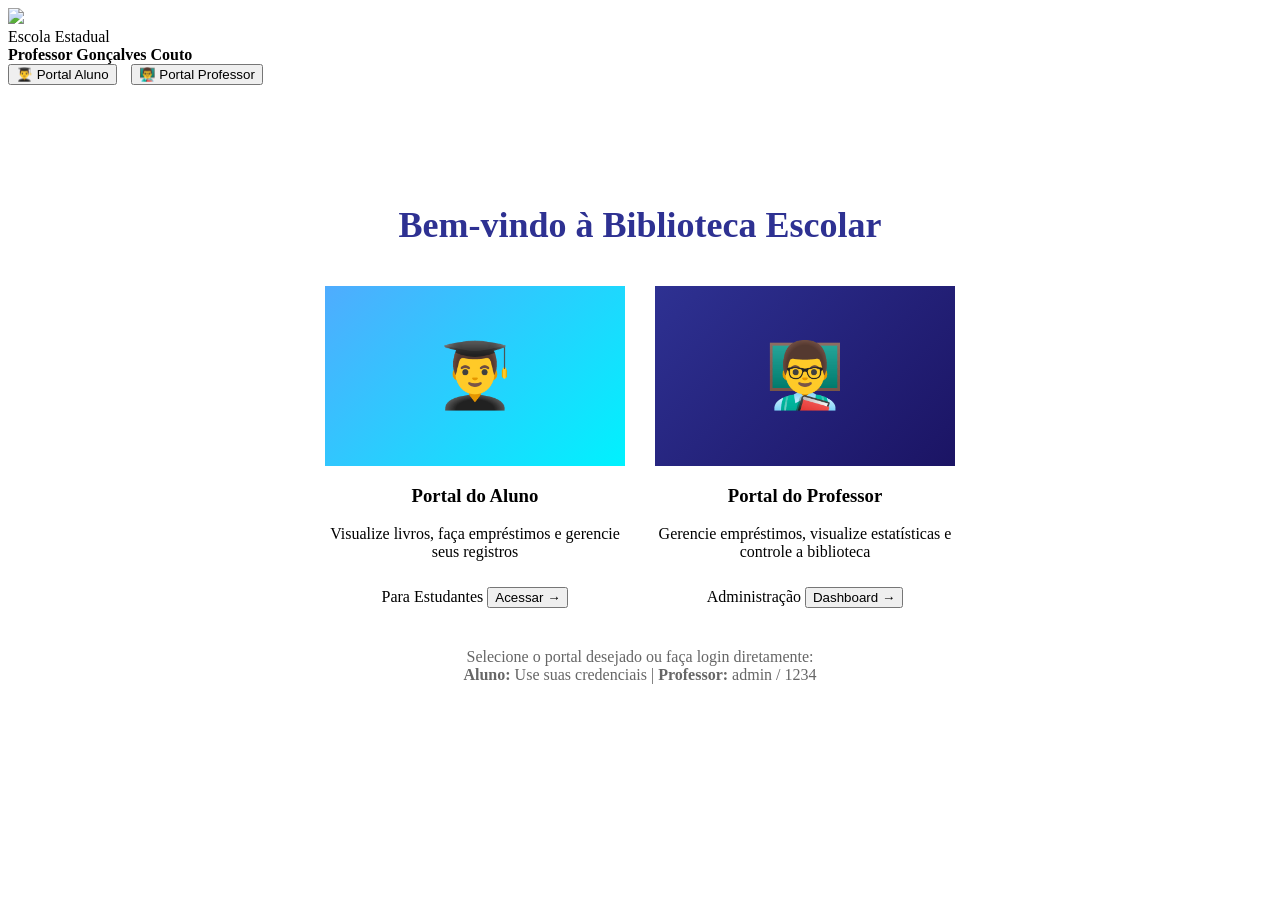
==== Index.html @ ff051987 "oiii" ====
<!DOCTYPE html>
<html lang="pt-br">
<head>
<meta charset="UTF-8">
<meta name="viewport" content="width=device-width, initial-scale=1.0">
<title>Biblioteca Escolar - Seleção de Portal</title>
<link rel="stylesheet" href="styles.css">
</head>
<body>

<div class="portal-selector">

  <header>
    <div class="header-left">
      <img src="imagens/imagem2.png" class="logo">
      <div class="titulo-escola">
        Escola Estadual <br>
        <strong>Professor Gonçalves Couto</strong>
      </div>
    </div>
    <div style="flex: 1;"></div> <!-- Spacer -->
    <button onclick="window.location.href='aluno.html'" class="btn-logout" style="margin-right: 10px;">👨‍🎓 Portal Aluno</button>
    <button onclick="window.location.href='professor.html'" class="btn-logout">👨‍🏫 Portal Professor</button>
  </header>

  <main style="display: flex; flex-direction: column; align-items: center; justify-content: center; min-height: 70vh; padding: 40px;">
    
    <h1 style="color: #2E3192; font-size: 36px; margin-bottom: 40px; text-align: center;">
      Bem-vindo à Biblioteca Escolar
    </h1>

    <div class="portal-buttons" style="display: flex; gap: 30px; flex-wrap: wrap; justify-content: center;">
      
      <!-- PORTAL ALUNO -->
      <div class="card" style="width: 300px; text-align: center; cursor: pointer;" onclick="window.location.href='aluno.html'">
        <div style="height: 180px; background: linear-gradient(135deg, #4facfe, #00f2fe); display: flex; align-items: center; justify-content: center;">
          <span style="font-size: 64px;">👨‍🎓</span>
        </div>
        <div class="card-content">
          <h3>Portal do Aluno</h3>
          <p>Visualize livros, faça empréstimos e gerencie seus registros</p>
          <span class="categoria">Para Estudantes</span>
          <button class="btn-emprestar" style="margin-top: 10px;">Acessar →</button>
        </div>
      </div>

      <!-- PORTAL PROFESSOR -->
      <div class="card" style="width: 300px; text-align: center; cursor: pointer;" onclick="window.location.href='professor.html'">
        <div style="height: 180px; background: linear-gradient(135deg, #2E3192, #1B1464); display: flex; align-items: center; justify-content: center;">
          <span style="font-size: 64px;">👨‍🏫</span>
        </div>
        <div class="card-content">
          <h3>Portal do Professor</h3>
          <p>Gerencie empréstimos, visualize estatísticas e controle a biblioteca</p>
          <span class="categoria">Administração</span>
          <button class="btn-pdf" style="margin-top: 10px;">Dashboard →</button>
        </div>
      </div>

    </div>

    <p style="margin-top: 40px; color: #666; text-align: center;">
      Selecione o portal desejado ou faça login diretamente:
      <br>
      <strong>Aluno:</strong> Use suas credenciais | <strong>Professor:</strong> admin / 1234
    </p>

  </main>

</div>

<script src="script.js"></script>
</body>
</html>
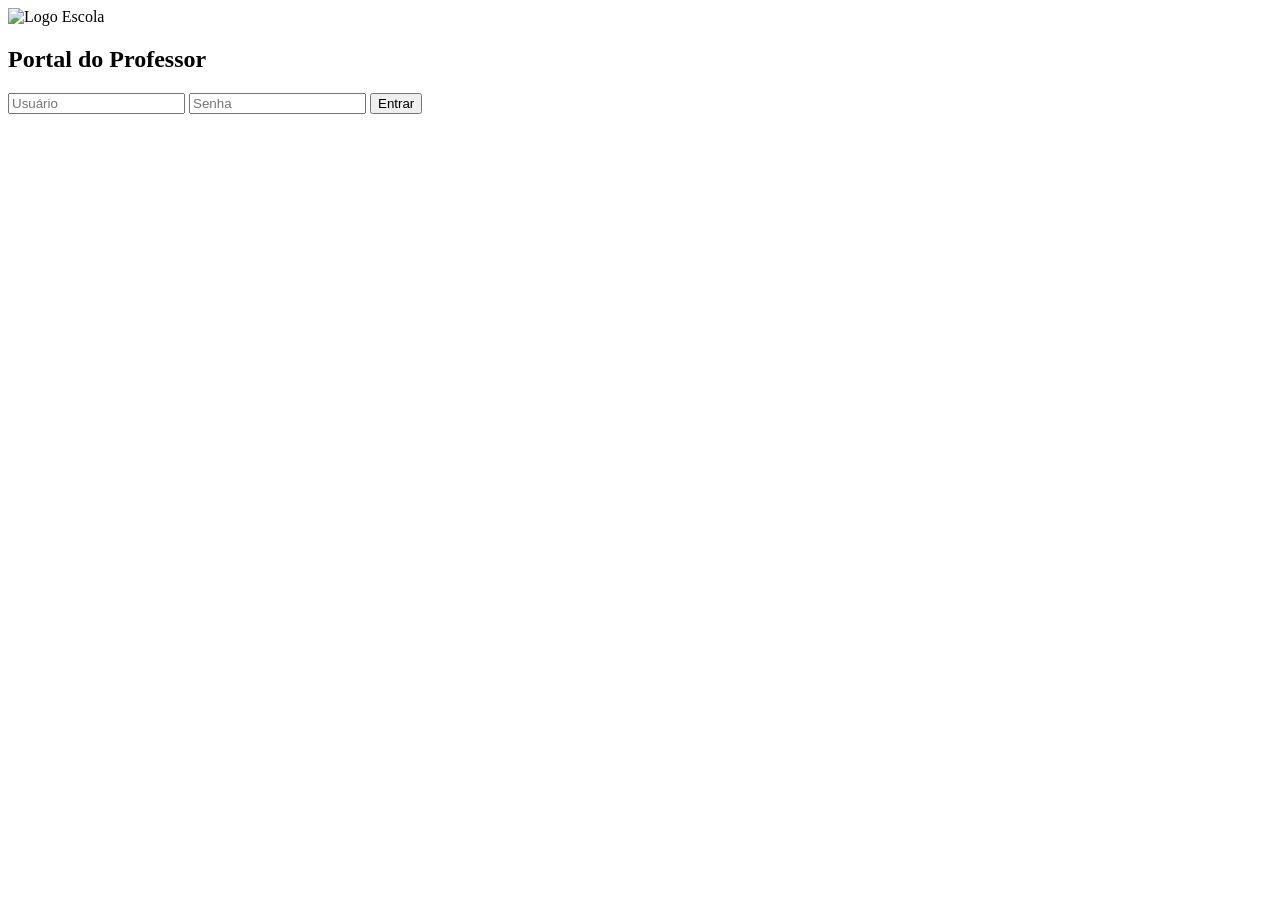
==== commit f82e1f01: "oiii" ====
--- a/Index.html
+++ b/Index.html
@@ -1,74 +1,59 @@
 <!DOCTYPE html>
 <html lang="pt-br">
 <head>
-<meta charset="UTF-8">
-<meta name="viewport" content="width=device-width, initial-scale=1.0">
-<title>Biblioteca Escolar - Seleção de Portal</title>
-<link rel="stylesheet" href="styles.css">
+  <meta charset="UTF-8">
+  <meta name="viewport" content="width=device-width, initial-scale=1.0">
+  <title>Portal do Professor - Biblioteca</title>
+  <link rel="stylesheet" href="styles.css">
 </head>
-<body>
 
-<div class="portal-selector">
+<body class="login-body">
 
-  <header>
-    <div class="header-left">
-      <img src="imagens/imagem2.png" class="logo">
-      <div class="titulo-escola">
-        Escola Estadual <br>
-        <strong>Professor Gonçalves Couto</strong>
-      </div>
-    </div>
-    <div style="flex: 1;"></div> <!-- Spacer -->
-    <button onclick="window.location.href='aluno.html'" class="btn-logout" style="margin-right: 10px;">👨‍🎓 Portal Aluno</button>
-    <button onclick="window.location.href='professor.html'" class="btn-logout">👨‍🏫 Portal Professor</button>
-  </header>
+  <!-- LOGIN -->
+  <div id="loginContainer" class="login-container">
+    <img src="imagens/imagem1.png" class="logo" alt="Logo Escola">
 
-  <main style="display: flex; flex-direction: column; align-items: center; justify-content: center; min-height: 70vh; padding: 40px;">
-    
-    <h1 style="color: #2E3192; font-size: 36px; margin-bottom: 40px; text-align: center;">
-      Bem-vindo à Biblioteca Escolar
-    </h1>
+    <h2>Portal do Professor</h2>
 
-    <div class="portal-buttons" style="display: flex; gap: 30px; flex-wrap: wrap; justify-content: center;">
-      
-      <!-- PORTAL ALUNO -->
-      <div class="card" style="width: 300px; text-align: center; cursor: pointer;" onclick="window.location.href='aluno.html'">
-        <div style="height: 180px; background: linear-gradient(135deg, #4facfe, #00f2fe); display: flex; align-items: center; justify-content: center;">
-          <span style="font-size: 64px;">👨‍🎓</span>
-        </div>
-        <div class="card-content">
-          <h3>Portal do Aluno</h3>
-          <p>Visualize livros, faça empréstimos e gerencie seus registros</p>
-          <span class="categoria">Para Estudantes</span>
-          <button class="btn-emprestar" style="margin-top: 10px;">Acessar →</button>
+    <form onsubmit="login(event)">
+      <input type="text" id="usuario" placeholder="Usuário" required>
+      <input type="password" id="senha" placeholder="Senha" required>
+      <button type="submit">Entrar</button>
+    </form>
+  </div>
+
+  <!-- PORTAL DO PROFESSOR -->
+  <div id="professorContainer" style="display:none;">
+
+    <header>
+      <div class="header-left">
+        <img src="imagens/imagem1.png" alt="Logo Escola" class="logo">
+        <div class="titulo-escola">
+          Escola Estadual <br>
+          <strong>Professor Gonçalves Couto</strong>
         </div>
       </div>
+      <input type="text" id="searchProf" placeholder="🔍 Buscar empréstimos...">
+      <button onclick="logout()" class="btn-logout">Sair</button>
+    </header>
 
-      <!-- PORTAL PROFESSOR -->
-      <div class="card" style="width: 300px; text-align: center; cursor: pointer;" onclick="window.location.href='professor.html'">
-        <div style="height: 180px; background: linear-gradient(135deg, #2E3192, #1B1464); display: flex; align-items: center; justify-content: center;">
-          <span style="font-size: 64px;">👨‍🏫</span>
-        </div>
-        <div class="card-content">
-          <h3>Portal do Professor</h3>
-          <p>Gerencie empréstimos, visualize estatísticas e controle a biblioteca</p>
-          <span class="categoria">Administração</span>
-          <button class="btn-pdf" style="margin-top: 10px;">Dashboard →</button>
-        </div>
-      </div>
+    <main>
+      <aside class="sidebar">
+        <h3>Dashboard</h3>
+        <ul>
+          <li class="active">📊 Estatísticas</li>
+          <li onclick="window.location.href='gerenciar_alunos.html'">👥 Alunos</li>
+          <li onclick="window.location.href='relatorios.html'">📈 Relatórios</li>
+          <li onclick="window.location.href='gerenciar_livros.html'">📚 Livros</li>
+        </ul>
+      </aside>
 
-    </div>
+      <section class="dashboard-content">
+        <h2>Bem-vindo, Professor!</h2>
+      </section>
+    </main>
 
-    <p style="margin-top: 40px; color: #666; text-align: center;">
-      Selecione o portal desejado ou faça login diretamente:
-      <br>
-      <strong>Aluno:</strong> Use suas credenciais | <strong>Professor:</strong> admin / 1234
-    </p>
+  </div>
 
-  </main>
-
-</div>
-
-<script src="script.js"></script>
-</body>
-</html>
+  <!-- SCRIPT DE LOGIN -->
+  <script src="Script.js"
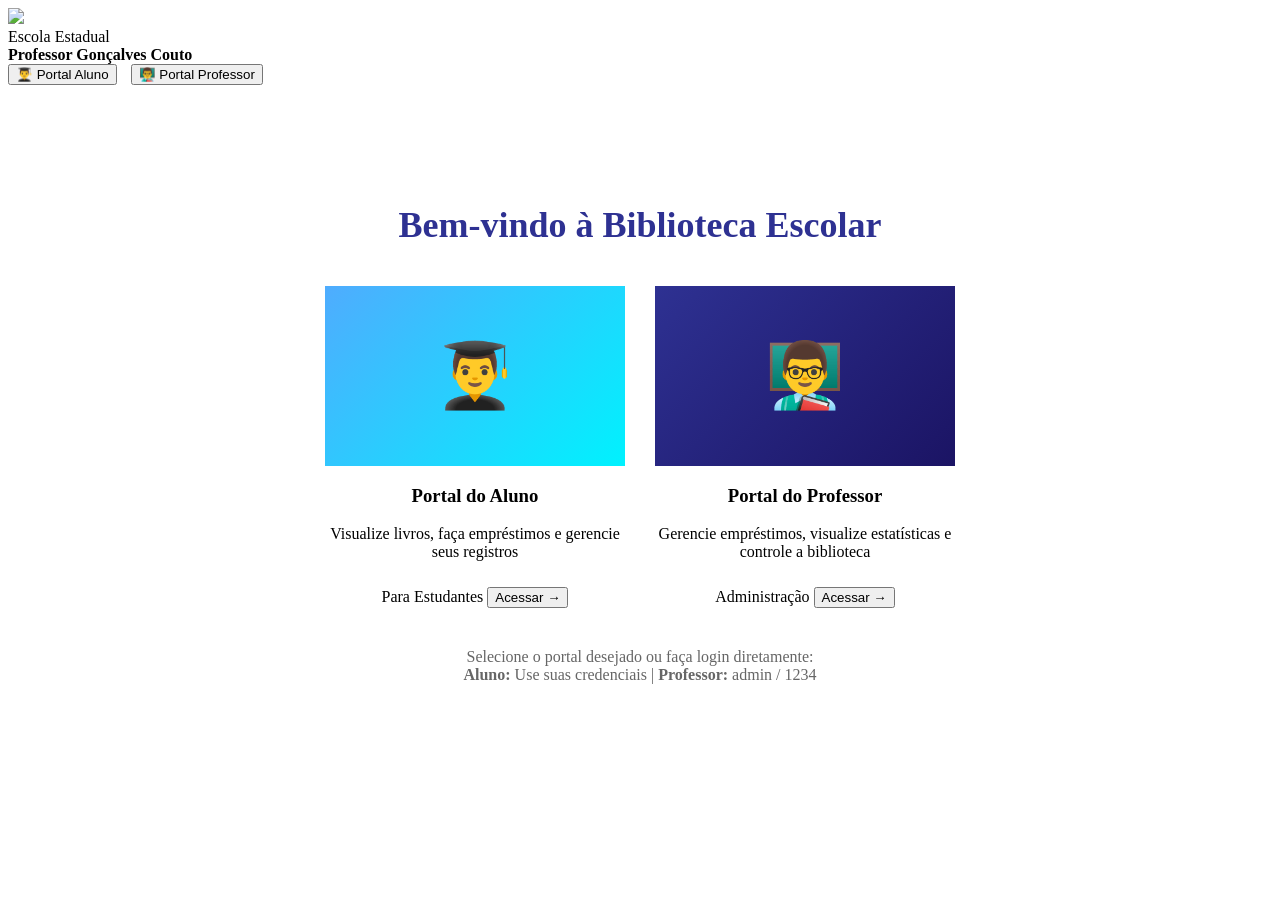
==== commit 6df5d9ab: "oiii" ====
--- a/Index.html
+++ b/Index.html
@@ -1,59 +1,74 @@
 <!DOCTYPE html>
 <html lang="pt-br">
 <head>
-  <meta charset="UTF-8">
-  <meta name="viewport" content="width=device-width, initial-scale=1.0">
-  <title>Portal do Professor - Biblioteca</title>
-  <link rel="stylesheet" href="styles.css">
+<meta charset="UTF-8">
+<meta name="viewport" content="width=device-width, initial-scale=1.0">
+<title>Biblioteca Escolar - Seleção de Portal</title>
+<link rel="stylesheet" href="styles.css">
 </head>
+<body>
 
-<body class="login-body">
+<div class="portal-selector">
 
-  <!-- LOGIN -->
-  <div id="loginContainer" class="login-container">
-    <img src="imagens/imagem1.png" class="logo" alt="Logo Escola">
+  <header>
+    <div class="header-left">
+      <img src="imagens/imagem2.png" class="logo">
+      <div class="titulo-escola">
+        Escola Estadual <br>
+        <strong>Professor Gonçalves Couto</strong>
+      </div>
+    </div>
+    <div style="flex: 1;"></div> <!-- Spacer -->
+    <button onclick="window.location.href='aluno.html'" class="btn-logout" style="margin-right: 10px;">👨‍🎓 Portal Aluno</button>
+    <button onclick="window.location.href='Professor.html'" class="btn-logout">👨‍🏫 Portal Professor</button>
+  </header>
 
-    <h2>Portal do Professor</h2>
+  <main style="display: flex; flex-direction: column; align-items: center; justify-content: center; min-height: 70vh; padding: 40px;">
+    
+    <h1 style="color: #2E3192; font-size: 36px; margin-bottom: 40px; text-align: center;">
+      Bem-vindo à Biblioteca Escolar
+    </h1>
 
-    <form onsubmit="login(event)">
-      <input type="text" id="usuario" placeholder="Usuário" required>
-      <input type="password" id="senha" placeholder="Senha" required>
-      <button type="submit">Entrar</button>
-    </form>
-  </div>
-
-  <!-- PORTAL DO PROFESSOR -->
-  <div id="professorContainer" style="display:none;">
-
-    <header>
-      <div class="header-left">
-        <img src="imagens/imagem1.png" alt="Logo Escola" class="logo">
-        <div class="titulo-escola">
-          Escola Estadual <br>
-          <strong>Professor Gonçalves Couto</strong>
+    <div class="portal-buttons" style="display: flex; gap: 30px; flex-wrap: wrap; justify-content: center;">
+      
+      <!-- PORTAL ALUNO -->
+      <div class="card" style="width: 300px; text-align: center; cursor: pointer;" onclick="window.location.href='aluno.html'">
+        <div style="height: 180px; background: linear-gradient(135deg, #4facfe, #00f2fe); display: flex; align-items: center; justify-content: center;">
+          <span style="font-size: 64px;">👨‍🎓</span>
+        </div>
+        <div class="card-content">
+          <h3>Portal do Aluno</h3>
+          <p>Visualize livros, faça empréstimos e gerencie seus registros</p>
+          <span class="categoria">Para Estudantes</span>
+          <button class="btn-emprestar" style="margin-top: 10px;">Acessar →</button>
         </div>
       </div>
-      <input type="text" id="searchProf" placeholder="🔍 Buscar empréstimos...">
-      <button onclick="logout()" class="btn-logout">Sair</button>
-    </header>
 
-    <main>
-      <aside class="sidebar">
-        <h3>Dashboard</h3>
-        <ul>
-          <li class="active">📊 Estatísticas</li>
-          <li onclick="window.location.href='gerenciar_alunos.html'">👥 Alunos</li>
-          <li onclick="window.location.href='relatorios.html'">📈 Relatórios</li>
-          <li onclick="window.location.href='gerenciar_livros.html'">📚 Livros</li>
-        </ul>
-      </aside>
+      <!-- PORTAL PROFESSOR -->
+      <div class="card" style="width: 300px; text-align: center; cursor: pointer;" onclick="window.location.href='professor.html'">
+        <div style="height: 180px; background: linear-gradient(135deg, #2E3192, #1B1464); display: flex; align-items: center; justify-content: center;">
+          <span style="font-size: 64px;">👨‍🏫</span>
+        </div>
+        <div class="card-content">
+          <h3>Portal do Professor</h3>
+          <p>Gerencie empréstimos, visualize estatísticas e controle a biblioteca</p>
+          <span class="categoria">Administração</span>
+          <button class="btn-pdf" style="margin-top: 10px;">Acessar →</button>
+        </div>
+      </div>
 
-      <section class="dashboard-content">
-        <h2>Bem-vindo, Professor!</h2>
-      </section>
-    </main>
+    </div>
 
-  </div>
+    <p style="margin-top: 40px; color: #666; text-align: center;">
+      Selecione o portal desejado ou faça login diretamente:
+      <br>
+      <strong>Aluno:</strong> Use suas credenciais | <strong>Professor:</strong> admin / 1234
+    </p>
 
-  <!-- SCRIPT DE LOGIN -->
-  <script src="Script.js"
+  </main>
+
+</div>
+
+<script src="script.js"></script>
+</body>
+</html>
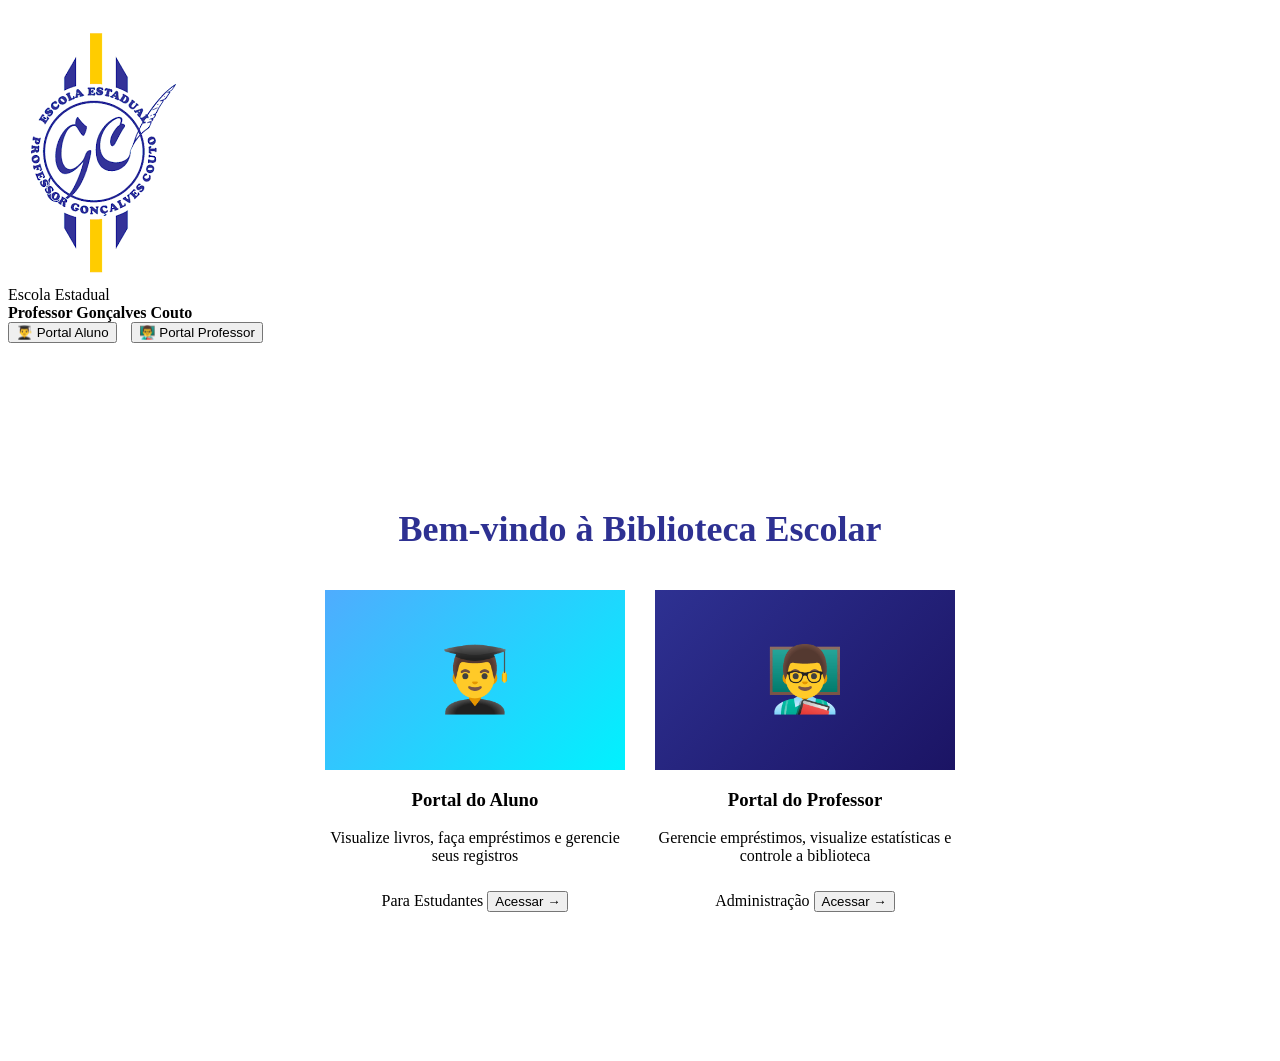
==== commit a3f011b2: "oiii" ====
--- a/Index.html
+++ b/Index.html
@@ -4,7 +4,8 @@
 <meta charset="UTF-8">
 <meta name="viewport" content="width=device-width, initial-scale=1.0">
 <title>Biblioteca Escolar - Seleção de Portal</title>
-<link rel="stylesheet" href="styles.css">
+    <link rel="stylesheet" href="styles.css">
+
 </head>
 <body>
 
@@ -12,14 +13,14 @@
 
   <header>
     <div class="header-left">
-      <img src="imagens/imagem2.png" class="logo">
+      <img src="Imagens/imagem2.png" class="logo">
       <div class="titulo-escola">
         Escola Estadual <br>
         <strong>Professor Gonçalves Couto</strong>
       </div>
     </div>
     <div style="flex: 1;"></div> <!-- Spacer -->
-    <button onclick="window.location.href='aluno.html'" class="btn-logout" style="margin-right: 10px;">👨‍🎓 Portal Aluno</button>
+    <button onclick="window.location.href='Aluno.html'" class="btn-logout" style="margin-right: 10px;">👨‍🎓 Portal Aluno</button>
     <button onclick="window.location.href='Professor.html'" class="btn-logout">👨‍🏫 Portal Professor</button>
   </header>
 
@@ -32,7 +33,7 @@
     <div class="portal-buttons" style="display: flex; gap: 30px; flex-wrap: wrap; justify-content: center;">
       
       <!-- PORTAL ALUNO -->
-      <div class="card" style="width: 300px; text-align: center; cursor: pointer;" onclick="window.location.href='aluno.html'">
+      <div class="card" style="width: 300px; text-align: center; cursor: pointer;" onclick="window.location.href='Aluno.html'">
         <div style="height: 180px; background: linear-gradient(135deg, #4facfe, #00f2fe); display: flex; align-items: center; justify-content: center;">
           <span style="font-size: 64px;">👨‍🎓</span>
         </div>
@@ -45,7 +46,7 @@
       </div>
 
       <!-- PORTAL PROFESSOR -->
-      <div class="card" style="width: 300px; text-align: center; cursor: pointer;" onclick="window.location.href='professor.html'">
+      <div class="card" style="width: 300px; text-align: center; cursor: pointer;" onclick="window.location.href='Professor.html'">
         <div style="height: 180px; background: linear-gradient(135deg, #2E3192, #1B1464); display: flex; align-items: center; justify-content: center;">
           <span style="font-size: 64px;">👨‍🏫</span>
         </div>
@@ -59,16 +60,10 @@
 
     </div>
 
-    <p style="margin-top: 40px; color: #666; text-align: center;">
-      Selecione o portal desejado ou faça login diretamente:
-      <br>
-      <strong>Aluno:</strong> Use suas credenciais | <strong>Professor:</strong> admin / 1234
-    </p>
-
   </main>
 
 </div>
 
-<script src="script.js"></script>
+<script src="Script.js"></script>
 </body>
 </html>
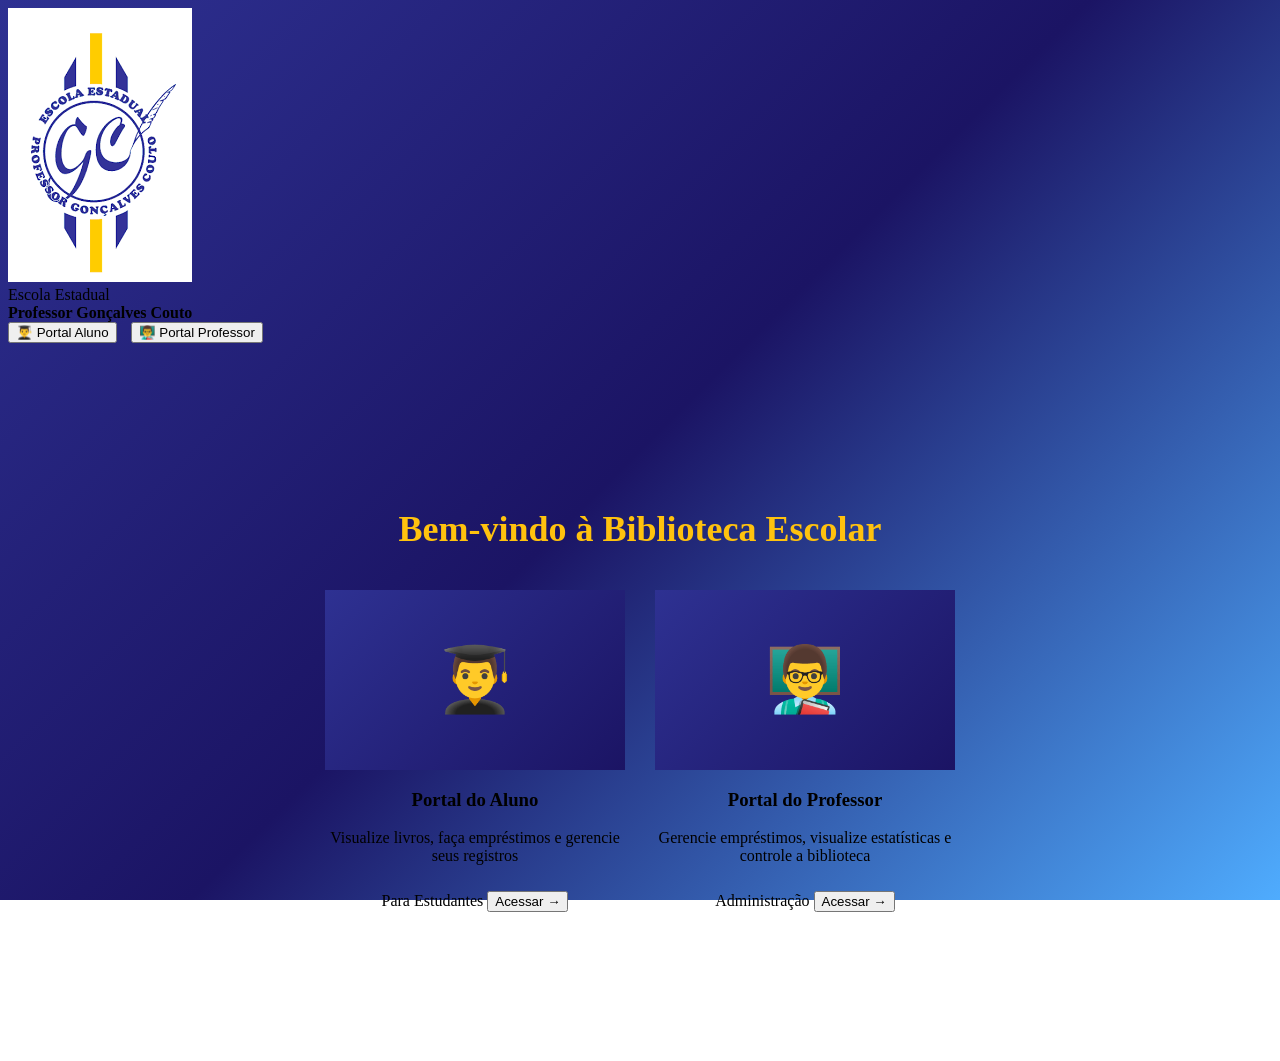
==== commit d23d36e9: "oiiii" ====
--- a/Index.html
+++ b/Index.html
@@ -4,8 +4,8 @@
 <meta charset="UTF-8">
 <meta name="viewport" content="width=device-width, initial-scale=1.0">
 <title>Biblioteca Escolar - Seleção de Portal</title>
-    <link rel="stylesheet" href="styles.css">
-
+<link rel="stylesheet" href="styles.css">
+<link rel="stylesheet" href="background.css">
 </head>
 <body>
 
@@ -13,7 +13,7 @@
 
   <header>
     <div class="header-left">
-      <img src="Imagens/imagem2.png" class="logo">
+      <img src="Imagens/imagem2.png" class="logo" alt="Logo da Biblioteca Escolar" aria-label="Logo">
       <div class="titulo-escola">
         Escola Estadual <br>
         <strong>Professor Gonçalves Couto</strong>
@@ -26,7 +26,7 @@
 
   <main style="display: flex; flex-direction: column; align-items: center; justify-content: center; min-height: 70vh; padding: 40px;">
     
-    <h1 style="color: #2E3192; font-size: 36px; margin-bottom: 40px; text-align: center;">
+    <h1 style="color:#FFC20E ; font-size: 36px; margin-bottom: 40px; text-align: center;">
       Bem-vindo à Biblioteca Escolar
     </h1>
 
@@ -34,7 +34,7 @@
       
       <!-- PORTAL ALUNO -->
       <div class="card" style="width: 300px; text-align: center; cursor: pointer;" onclick="window.location.href='Aluno.html'">
-        <div style="height: 180px; background: linear-gradient(135deg, #4facfe, #00f2fe); display: flex; align-items: center; justify-content: center;">
+        <div style="height: 180px; background: linear-gradient(135deg,  #2E3192, #1B1464); display: flex; align-items: center; justify-content: center;">
           <span style="font-size: 64px;">👨‍🎓</span>
         </div>
         <div class="card-content">
--- a/background.css
+++ b/background.css
@@ -0,0 +1,6 @@
+body {
+  background: linear-gradient(135deg, #2E3192, #1B1464, #4facfe);
+  background-size: cover;
+  background-repeat: no-repeat;
+  background-attachment: fixed;
+}
